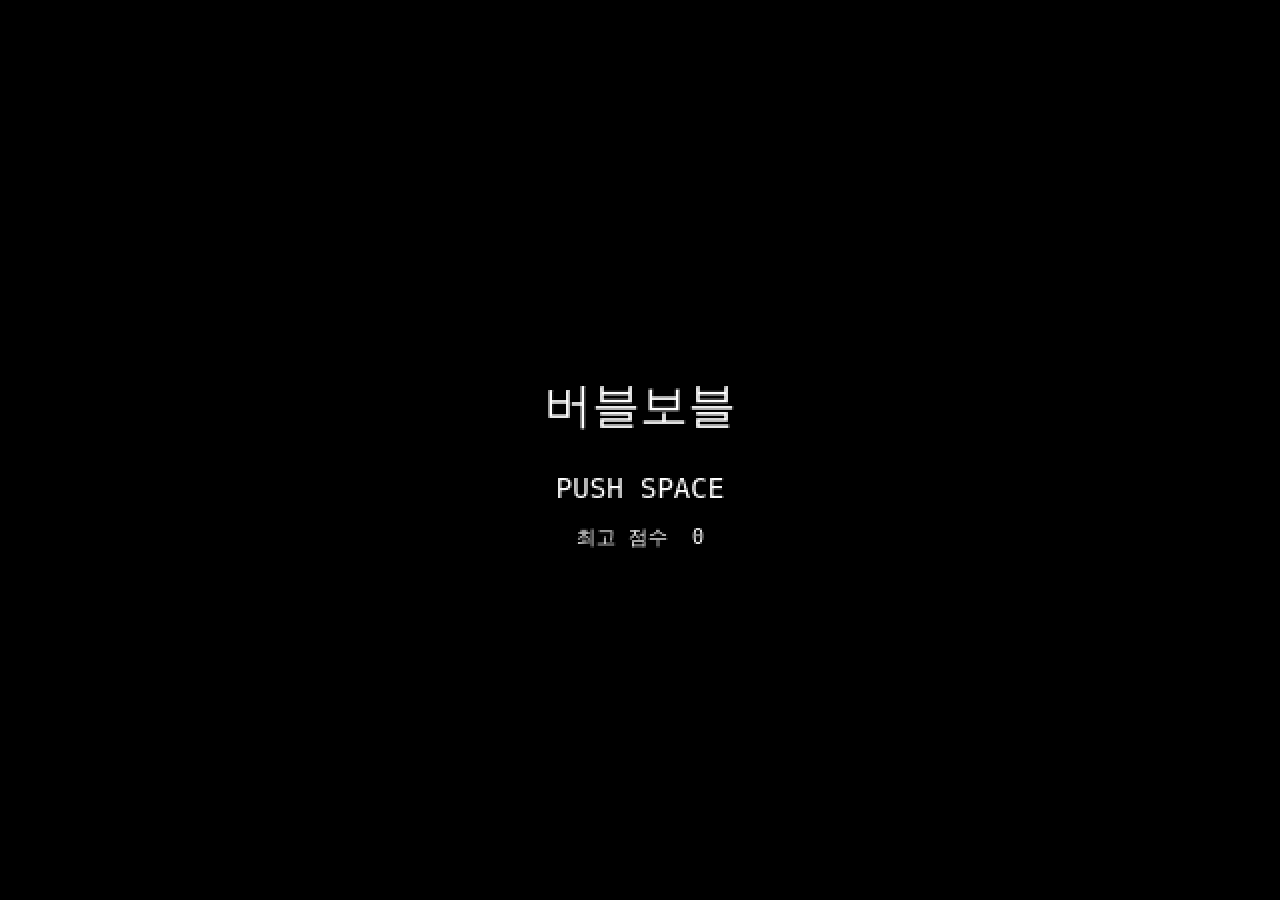
==== index.html @ 33f18882 "feat: 캔버스 + 게임 루프 + 에셋 로더 + 상태 머신 (M1) - index.html: 512x384 캔버스 + 클래식 script 로딩 - util.js: BB 네임스페이" ====
<!doctype html>
<html lang="ko">
<head>
<meta charset="utf-8">
<meta name="viewport" content="width=device-width, initial-scale=1">
<title>버블보블 (팬 게임)</title>
<link rel="stylesheet" href="css/style.css">
</head>
<body>
<canvas id="game" width="512" height="384"></canvas>

<!-- 로드 순서 중요: util → assets → input → sfx → level → levels → player → bubble → enemy → item → hud → main -->
<script src="js/util.js"></script>
<script src="js/assets.js"></script>
<script src="js/input.js"></script>
<script src="js/main.js"></script>
</body>
</html>
---- css/style.css ----
html, body {
  margin: 0;
  height: 100%;
  background: #000;
  overflow: hidden;
}
body {
  display: flex;
  align-items: center;
  justify-content: center;
}
/* 캔버스는 512x384 그대로 그리고, JS가 창 크기에 맞춰 정수배로 확대 (픽셀이 안 뭉개지게) */
#game {
  image-rendering: pixelated;
  image-rendering: crisp-edges;
  background: #000;
  display: block;
}
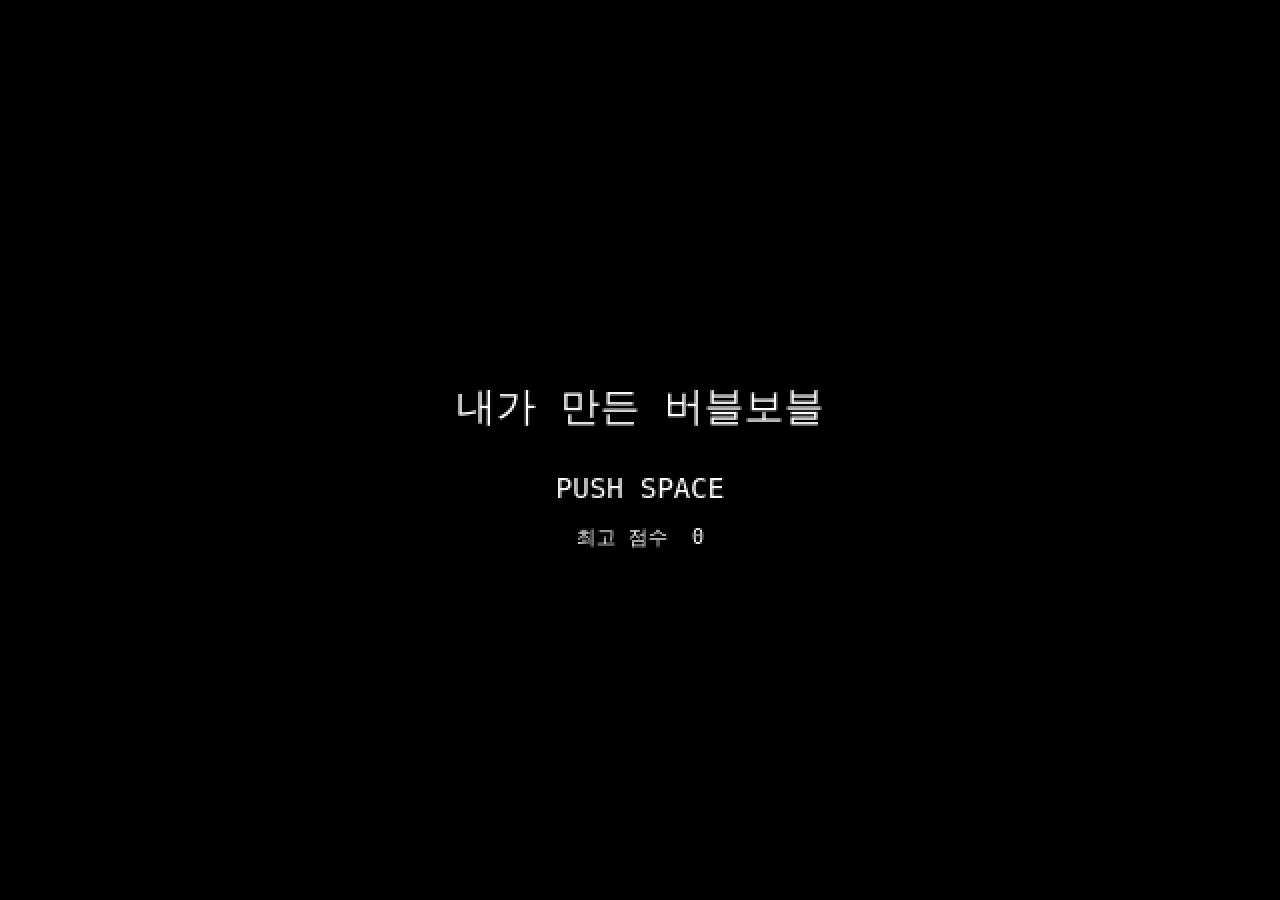
==== commit 19dc8ac4: "feat: 지형 글자맵 파서 + 주인공 이동/점프/중력 (M2) - level.js: parseLevel(글자맵→발판 사각형 병합), BB.Level(발판 그리기+한쪽통행 착지 판" ====
--- a/index.html
+++ b/index.html
@@ -3,7 +3,7 @@
 <head>
 <meta charset="utf-8">
 <meta name="viewport" content="width=device-width, initial-scale=1">
-<title>버블보블 (팬 게임)</title>
+<title>내가 만든 버블보블</title>
 <link rel="stylesheet" href="css/style.css">
 </head>
 <body>
@@ -13,6 +13,10 @@
 <script src="js/util.js"></script>
 <script src="js/assets.js"></script>
 <script src="js/input.js"></script>
+<script src="js/level.js"></script>
+<script src="js/levels.js"></script>
+<script src="js/player.js"></script>
+<script src="js/item.js"></script>
 <script src="js/main.js"></script>
 </body>
 </html>
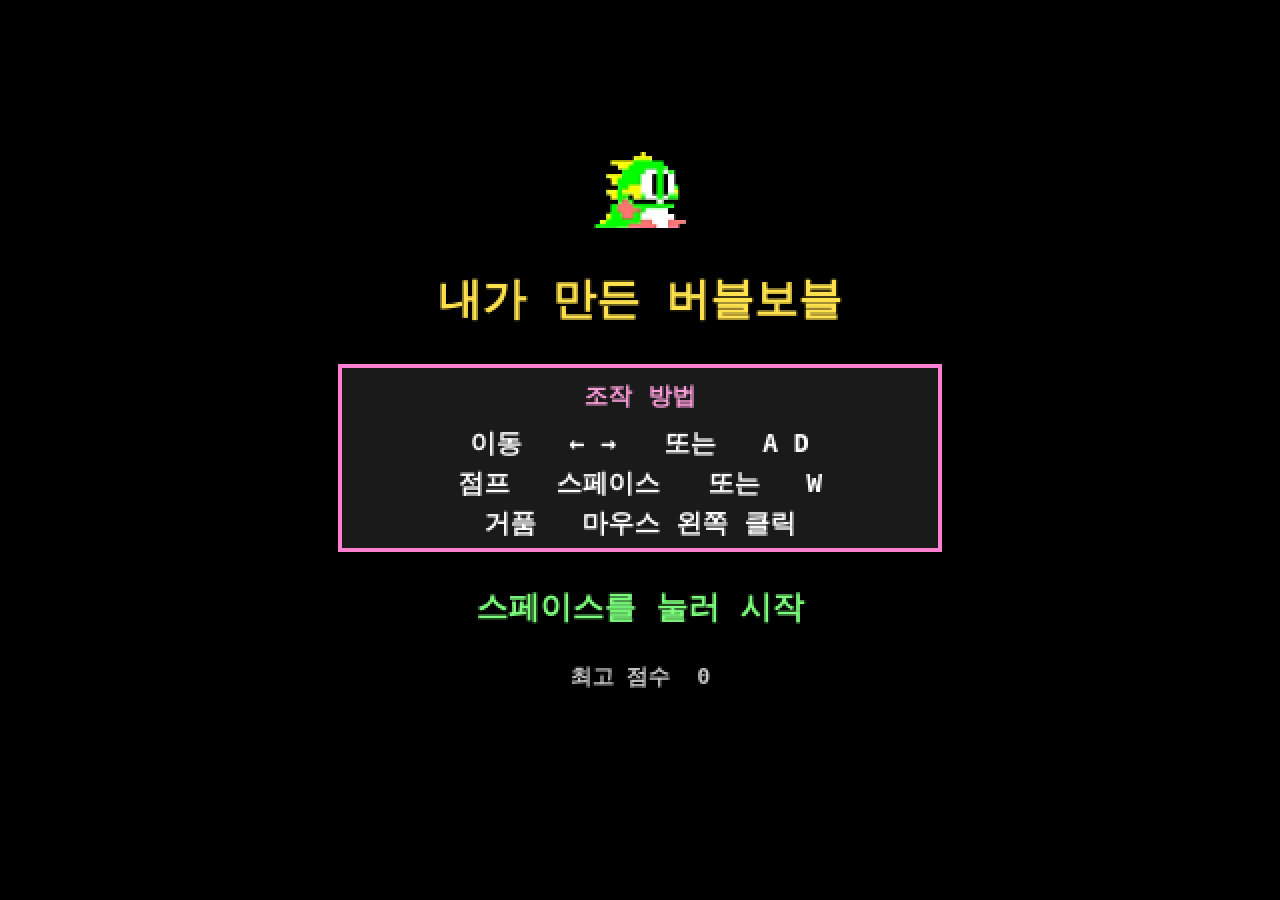
==== commit 697ec8d1: "feat: 거품 + 조작 개편 + 벽 충돌 + 걷기그림 (M3) - bubble.js: 거품 상태머신(뿜기→정지→상승→터짐), 거품 위 올라타기 - 조작 변경: 스페이스=점프, 마" ====
--- a/index.html
+++ b/index.html
@@ -16,6 +16,7 @@
 <script src="js/level.js"></script>
 <script src="js/levels.js"></script>
 <script src="js/player.js"></script>
+<script src="js/bubble.js"></script>
 <script src="js/item.js"></script>
 <script src="js/main.js"></script>
 </body>
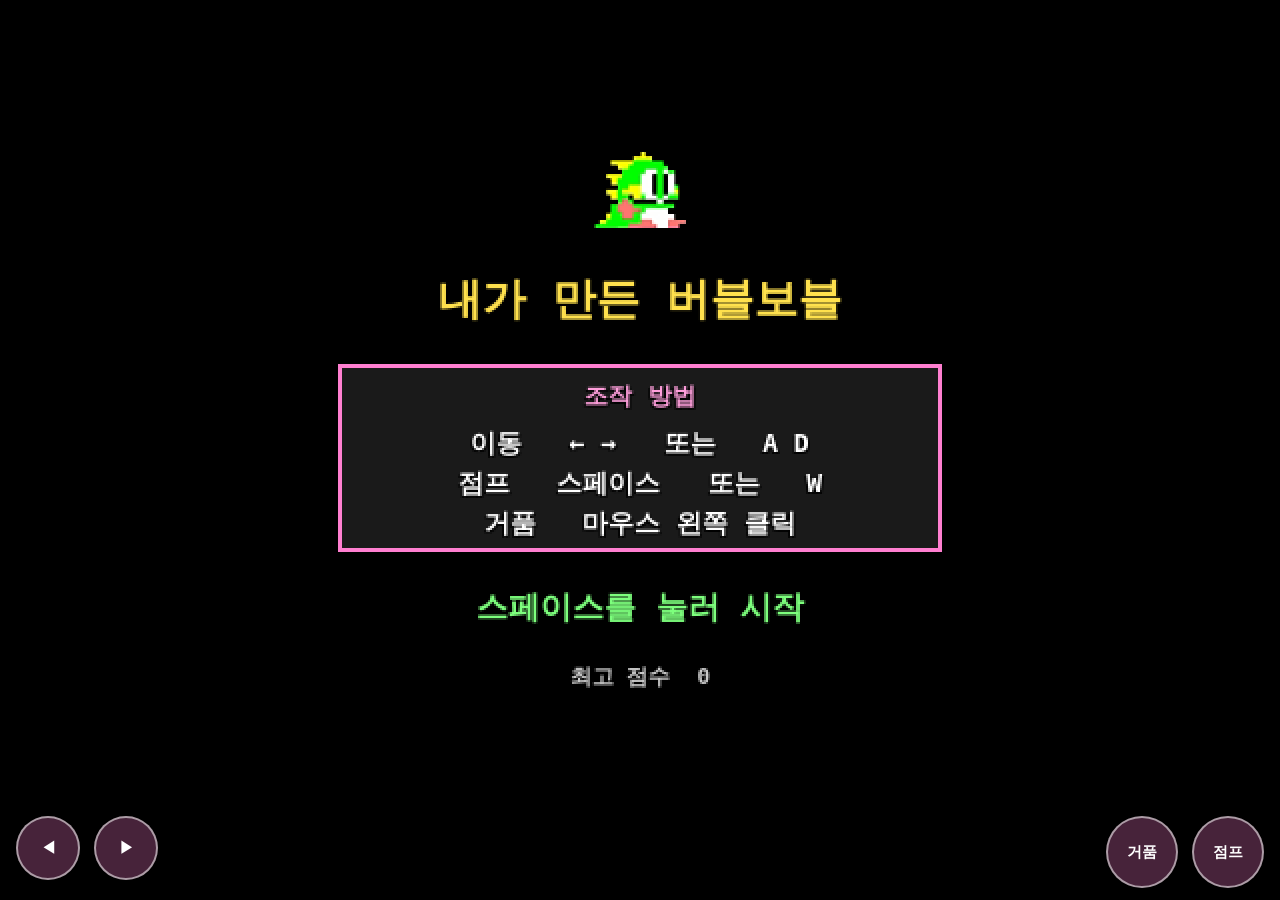
==== commit 551c4be7: "feat: M6~M9 — 화면·아이템·30판·보스·소리·모바일 - M6: text() 검은 테두리, ROUND CLEAR 점수 합산 연출, GAME OVER/ENDING 화면, E" ====
--- a/index.html
+++ b/index.html
@@ -2,21 +2,41 @@
 <html lang="ko">
 <head>
 <meta charset="utf-8">
-<meta name="viewport" content="width=device-width, initial-scale=1">
+<meta name="viewport" content="width=device-width, initial-scale=1, user-scalable=no, viewport-fit=cover">
+<meta name="mobile-web-app-capable" content="yes">
+<meta name="apple-mobile-web-app-capable" content="yes">
 <title>내가 만든 버블보블</title>
+<link rel="icon" type="image/png" href="favicon.png">
+<link rel="apple-touch-icon" href="favicon.png">
 <link rel="stylesheet" href="css/style.css">
 </head>
 <body>
-<canvas id="game" width="512" height="384"></canvas>
+<div id="stage">
+  <canvas id="game" width="512" height="384"></canvas>
+</div>
+
+<!-- 모바일 조작 버튼 (터치 기기에서만 보임) -->
+<div id="touch" hidden>
+  <div class="tpad">
+    <button class="tbtn" data-act="left">◀</button>
+    <button class="tbtn" data-act="right">▶</button>
+  </div>
+  <div class="tpad">
+    <button class="tbtn" data-act="bubble">거품</button>
+    <button class="tbtn" data-act="jump">점프</button>
+  </div>
+</div>
 
 <!-- 로드 순서 중요: util → assets → input → sfx → level → levels → player → bubble → enemy → item → hud → main -->
 <script src="js/util.js"></script>
 <script src="js/assets.js"></script>
 <script src="js/input.js"></script>
+<script src="js/sfx.js"></script>
 <script src="js/level.js"></script>
 <script src="js/levels.js"></script>
 <script src="js/player.js"></script>
 <script src="js/bubble.js"></script>
+<script src="js/enemy.js"></script>
 <script src="js/item.js"></script>
 <script src="js/main.js"></script>
 </body>
--- a/css/style.css
+++ b/css/style.css
@@ -3,8 +3,17 @@
   height: 100%;
   background: #000;
   overflow: hidden;
+  touch-action: none;
+  -webkit-user-select: none;
+  user-select: none;
 }
 body {
+  display: flex;
+  flex-direction: column;
+  align-items: center;
+  justify-content: center;
+}
+#stage {
   display: flex;
   align-items: center;
   justify-content: center;
@@ -16,3 +25,42 @@
   background: #000;
   display: block;
 }
+
+/* ===== 모바일 조작 버튼 ===== */
+#touch {
+  position: fixed;
+  left: 0;
+  right: 0;
+  bottom: 0;
+  display: flex;
+  justify-content: space-between;
+  padding: 12px 16px calc(12px + env(safe-area-inset-bottom));
+  box-sizing: border-box;
+  pointer-events: none;
+  z-index: 10;
+}
+#touch .tpad {
+  display: flex;
+  gap: 14px;
+  pointer-events: auto;
+}
+#touch .tbtn {
+  width: 64px;
+  height: 64px;
+  border-radius: 50%;
+  border: 2px solid rgba(255, 255, 255, 0.55);
+  background: rgba(255, 127, 208, 0.28);
+  color: #fff;
+  font-size: 15px;
+  font-weight: bold;
+  font-family: "Segoe UI", "맑은 고딕", sans-serif;
+  -webkit-tap-highlight-color: transparent;
+}
+#touch .tbtn:active {
+  background: rgba(255, 127, 208, 0.6);
+}
+#touch .tbtn[data-act="jump"],
+#touch .tbtn[data-act="bubble"] {
+  width: 72px;
+  height: 72px;
+}
